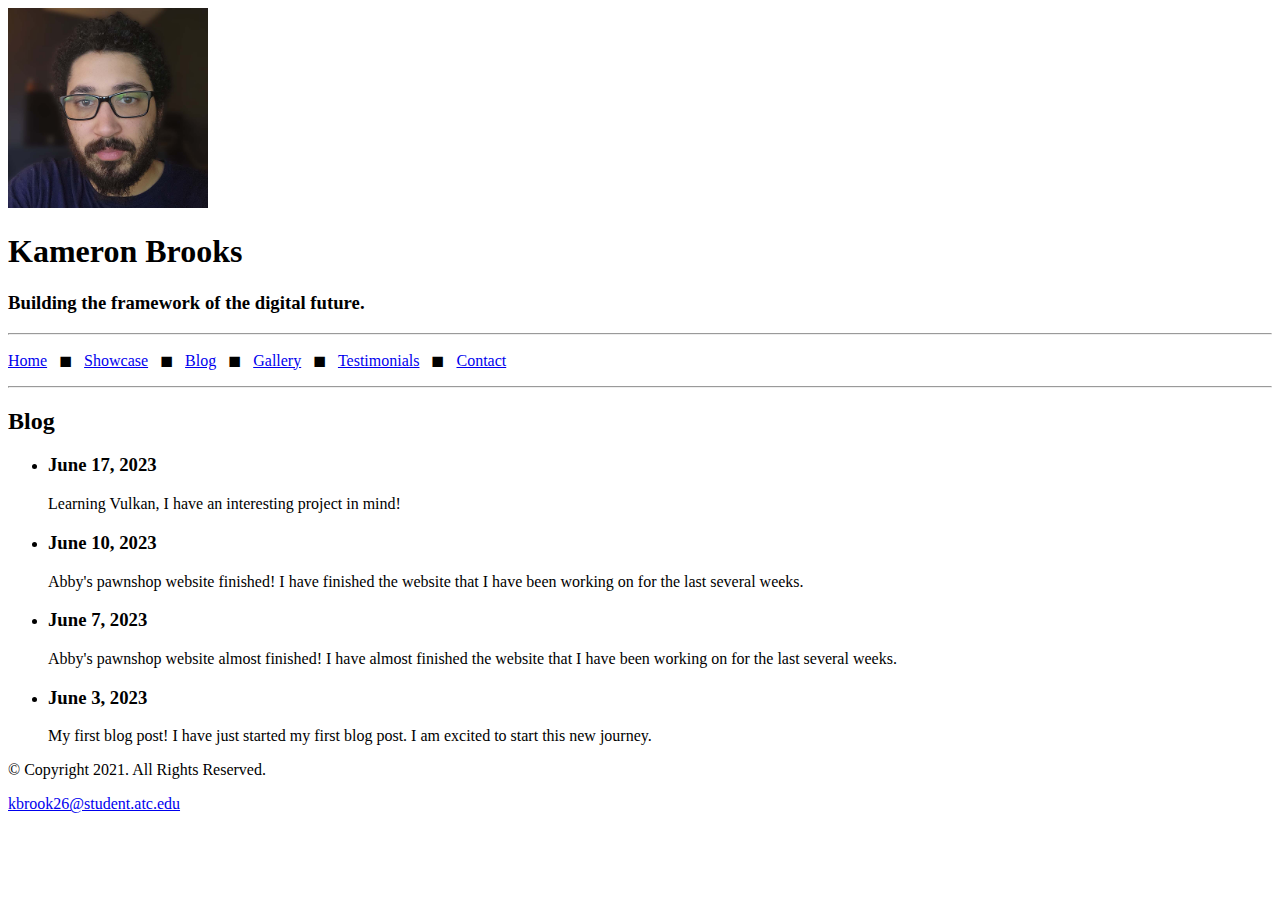
==== portfolio/blog.html @ 5259a904 "initial" ====
<!DOCTYPE html>
<!--
Student Name: Kameron Brooks
File Name: blog.html
Date: 06/03/2023
-->
<html lang="en">
  <head>
    <title>Portfolio: Blog</title>
    <meta charset="utf-8">
    <meta name="viewport" content="width=device-width, initial-scale=1.0">
  </head>
  <body>
    <header>
      <img src="images/kameron.jpg" alt="Kameron Brooks" width="200px" height="200px">
      <h1>Kameron Brooks</h1>
      <h3>Building the framework of the digital future.</h3>
    </header>
    <hr>
    <nav>
      <p>
        <a href="index.html">Home</a> &nbsp; &#9724; &nbsp;
        <a href="showcase.html">Showcase</a> &nbsp; &#9724; &nbsp; 
        <a href="blog.html">Blog</a> &nbsp; &#9724; &nbsp;
        <a href="gallery.html">Gallery</a> &nbsp; &#9724; &nbsp; 
        <a href="testimonials.html">Testimonials</a> &nbsp; &#9724; &nbsp; 
        <a href="contact.html">Contact</a></p>
    </nav>
    <hr>
    <main>

      <div id="blog">
        <h2>Blog</h2>
        <ul>
          <li><h3>June 17, 2023</h3><p>Learning Vulkan, I have an interesting project in mind!</p></li>
          <li><h3>June 10, 2023</h3><p>Abby's pawnshop website finished! I have finished the website that I have been working on for the last several weeks.</p></li>
          <li><h3>June 7, 2023</h3><p>Abby's pawnshop website almost finished! I have almost finished the website that I have been working on for the last several weeks.</p></li>
          <li><h3>June 3, 2023</h3><p>My first blog post! I have just started my first blog post. I am excited to start this new journey.</p></li>
        </ul>
      </div>
    </main>
    <footer>
      <p>&copy; Copyright 2021. All Rights Reserved.</p>
      <p><a href="mailto:kbrook26@student.atc.edu">kbrook26@student.atc.edu</a></p> 
    </footer>
  </body>
</html>
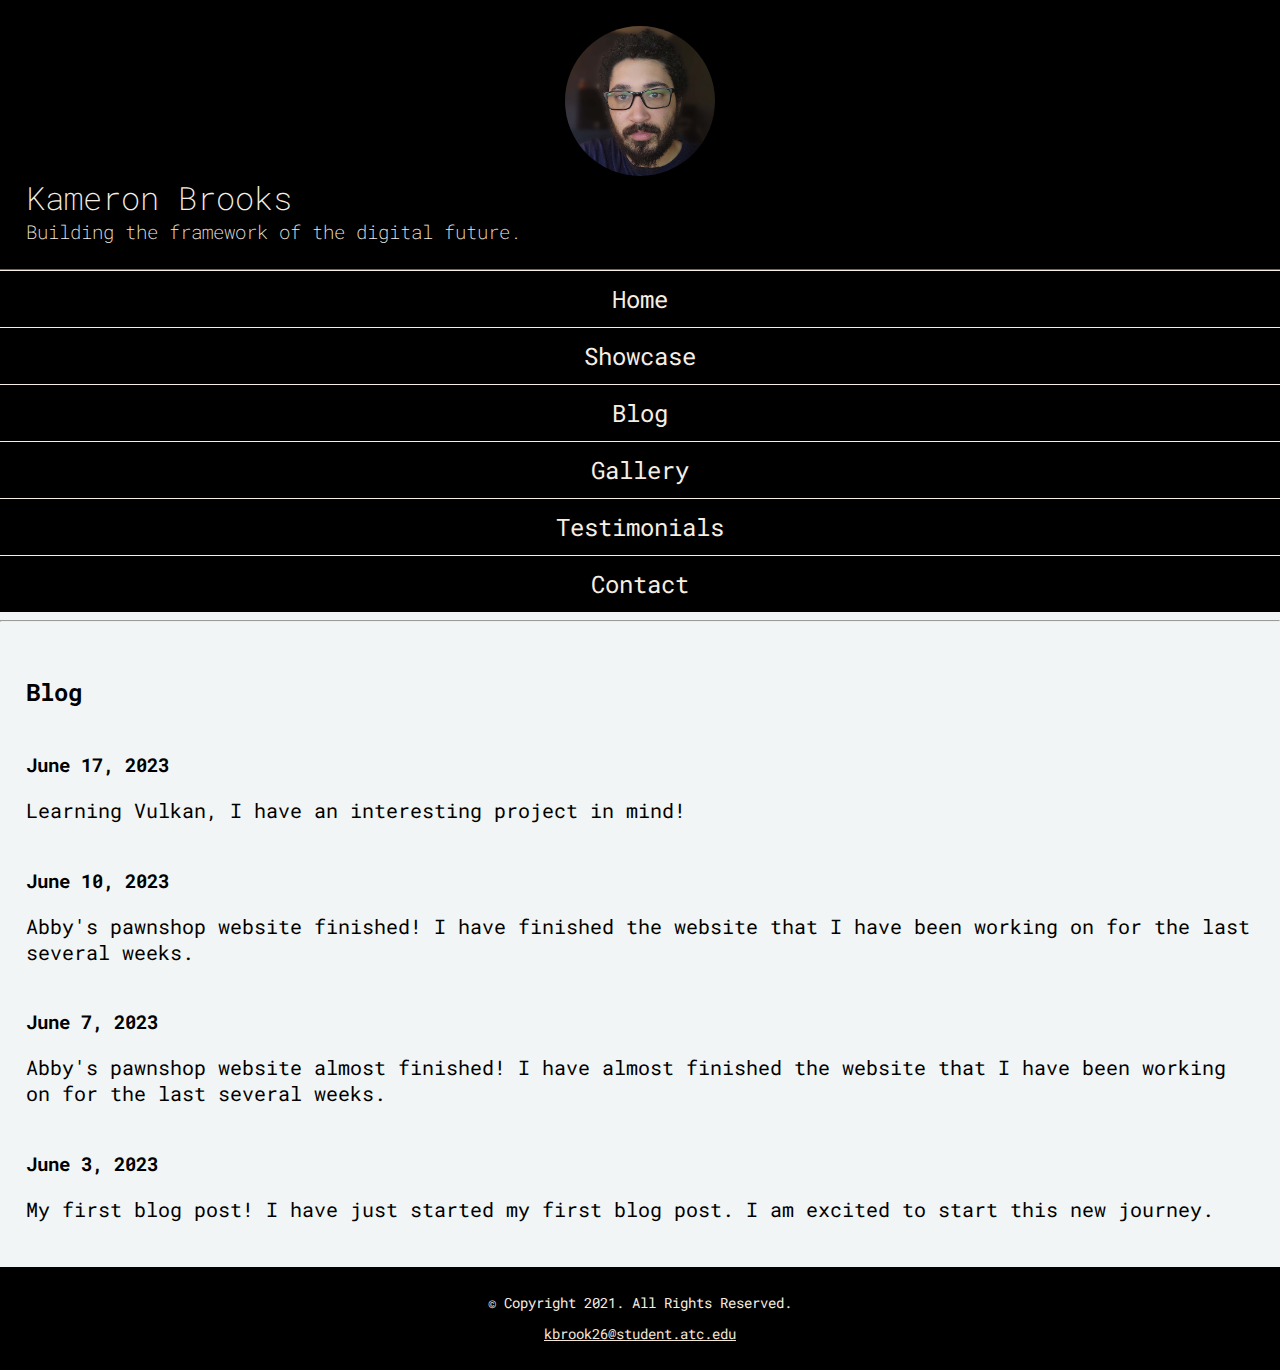
==== commit 5e9b6b70: "C5.01" ====
--- a/portfolio/blog.html
+++ b/portfolio/blog.html
@@ -9,22 +9,26 @@
     <title>Portfolio: Blog</title>
     <meta charset="utf-8">
     <meta name="viewport" content="width=device-width, initial-scale=1.0">
+    <link rel="preconnect" href="https://fonts.googleapis.com">
+    <link rel="preconnect" href="https://fonts.gstatic.com" crossorigin>
+    <link href="https://fonts.googleapis.com/css2?family=Roboto+Mono:wght@200;400&display=swap" rel="stylesheet">
+    <link rel="stylesheet" href="css/style.css">
   </head>
   <body>
     <header>
-      <img src="images/kameron.jpg" alt="Kameron Brooks" width="200px" height="200px">
+      <img class="circle-img centered-img" src="images/kameron.jpg" alt="Kameron Brooks" width="150px" height="150px">
       <h1>Kameron Brooks</h1>
       <h3>Building the framework of the digital future.</h3>
     </header>
-    <hr>
     <nav>
-      <p>
-        <a href="index.html">Home</a> &nbsp; &#9724; &nbsp;
-        <a href="showcase.html">Showcase</a> &nbsp; &#9724; &nbsp; 
-        <a href="blog.html">Blog</a> &nbsp; &#9724; &nbsp;
-        <a href="gallery.html">Gallery</a> &nbsp; &#9724; &nbsp; 
-        <a href="testimonials.html">Testimonials</a> &nbsp; &#9724; &nbsp; 
-        <a href="contact.html">Contact</a></p>
+      <ul>
+        <li><a href="index.html">Home</a></li>
+        <li><a href="showcase.html">Showcase</a></li>
+        <li><a href="blog.html">Blog</a></li>
+        <li><a href="gallery.html">Gallery</a></li>
+        <li><a href="testimonials.html">Testimonials</a></li>
+        <li><a href="contact.html">Contact</a></li>
+      </ul>
     </nav>
     <hr>
     <main>
--- a/portfolio/css/style.css
+++ b/portfolio/css/style.css
@@ -0,0 +1,156 @@
+/*
+Author: Kameron Brooks
+Date: 06/30/2023
+File Name: style.css
+*/
+
+/* CSS Reset */
+body, header, nav, main, footer, img, h1, h3, ul {
+    margin: 0;
+    padding: 0;
+    border: 0;
+}
+ * {
+    font-family: 'Roboto Mono', monospace;
+ }
+
+/* Style rules for body and images */
+body {
+    background-color: #f2f5f5;
+}
+
+img {
+    max-width: 100%;
+    display: block;
+}
+
+/* Style rules for mobile viewport */
+
+/* Style rules to show mobile class and hide tab-desk class */
+
+.mobile {
+    display: block;
+}
+
+.tab-desk {
+    display: none;
+}
+
+.mobile h1 {
+    padding: 2%;
+    text-align: center;
+    font-family: 'Roboto Mono', monospace;
+}
+.mobile h3 {
+    padding: 2%;
+    text-align: center;
+    font-family: 'Roboto Mono', monospace;
+}
+
+/* Style rules for header area */
+header {
+    background-color: #000000;
+    color: #f6eee4;
+    padding: 2%;
+    border-bottom: 1px solid #666666;
+}
+
+header h1, header h2, header h3 {
+    font-family: 'Roboto Mono', monospace;
+    font-weight: 200;
+}
+
+/* Style rules for navigation area */
+nav {
+    background-color: #000000;
+}
+
+nav ul {
+    list-style-type: none;
+    text-align: center;
+}
+
+nav li {
+    display: block;
+    border-top: 0.5px solid #f6eee4;
+    font-size: 1.5em;
+    padding: 0.5em;
+}
+
+nav li a {
+    color: #f6eee4;
+    padding-top: 0.5em;
+    padding-bottom: 0.5em;
+    padding-left: 2em;
+    padding-right: 2em;
+    text-decoration: none;
+}
+
+/* Style rules for main content */
+main {
+    padding: 2%;
+    font-family: 'Roboto Mono', monospace;
+}
+
+main p {
+    font-size: 1.25em;
+}
+
+main h3 {
+    padding-top: 2%;
+}
+
+main ul {
+    list-style-type: none;
+}
+
+.link {
+    color: #4d3319;
+    text-decoration: none;
+    font-weight: bold;
+    font-style: italic;
+}
+
+.action {
+    font-size: 1.75em;
+    font-weight: bold;
+    text-align: center;
+}
+
+.round {
+    border-radius: 6px;
+}
+
+.centered-img {
+    display: block;
+    margin-left: auto;
+    margin-right: auto;
+}
+.circle-img {
+    border-radius: 50%;
+}
+
+#info ul {
+    margin-left: 10%;
+}
+
+#contact {
+    text-align: center;
+}
+
+
+/* Style rules for footer content */
+footer {
+    text-align: center;
+    font-size: 0.85em;
+    background-color: #000000;
+    color: #f6eee4;
+    padding-top: 1%;
+    padding-bottom: 1%;
+    font-family: 'Roboto Mono', monospace;
+}
+
+footer a {
+    color: #f3e6d8;
+}
+
